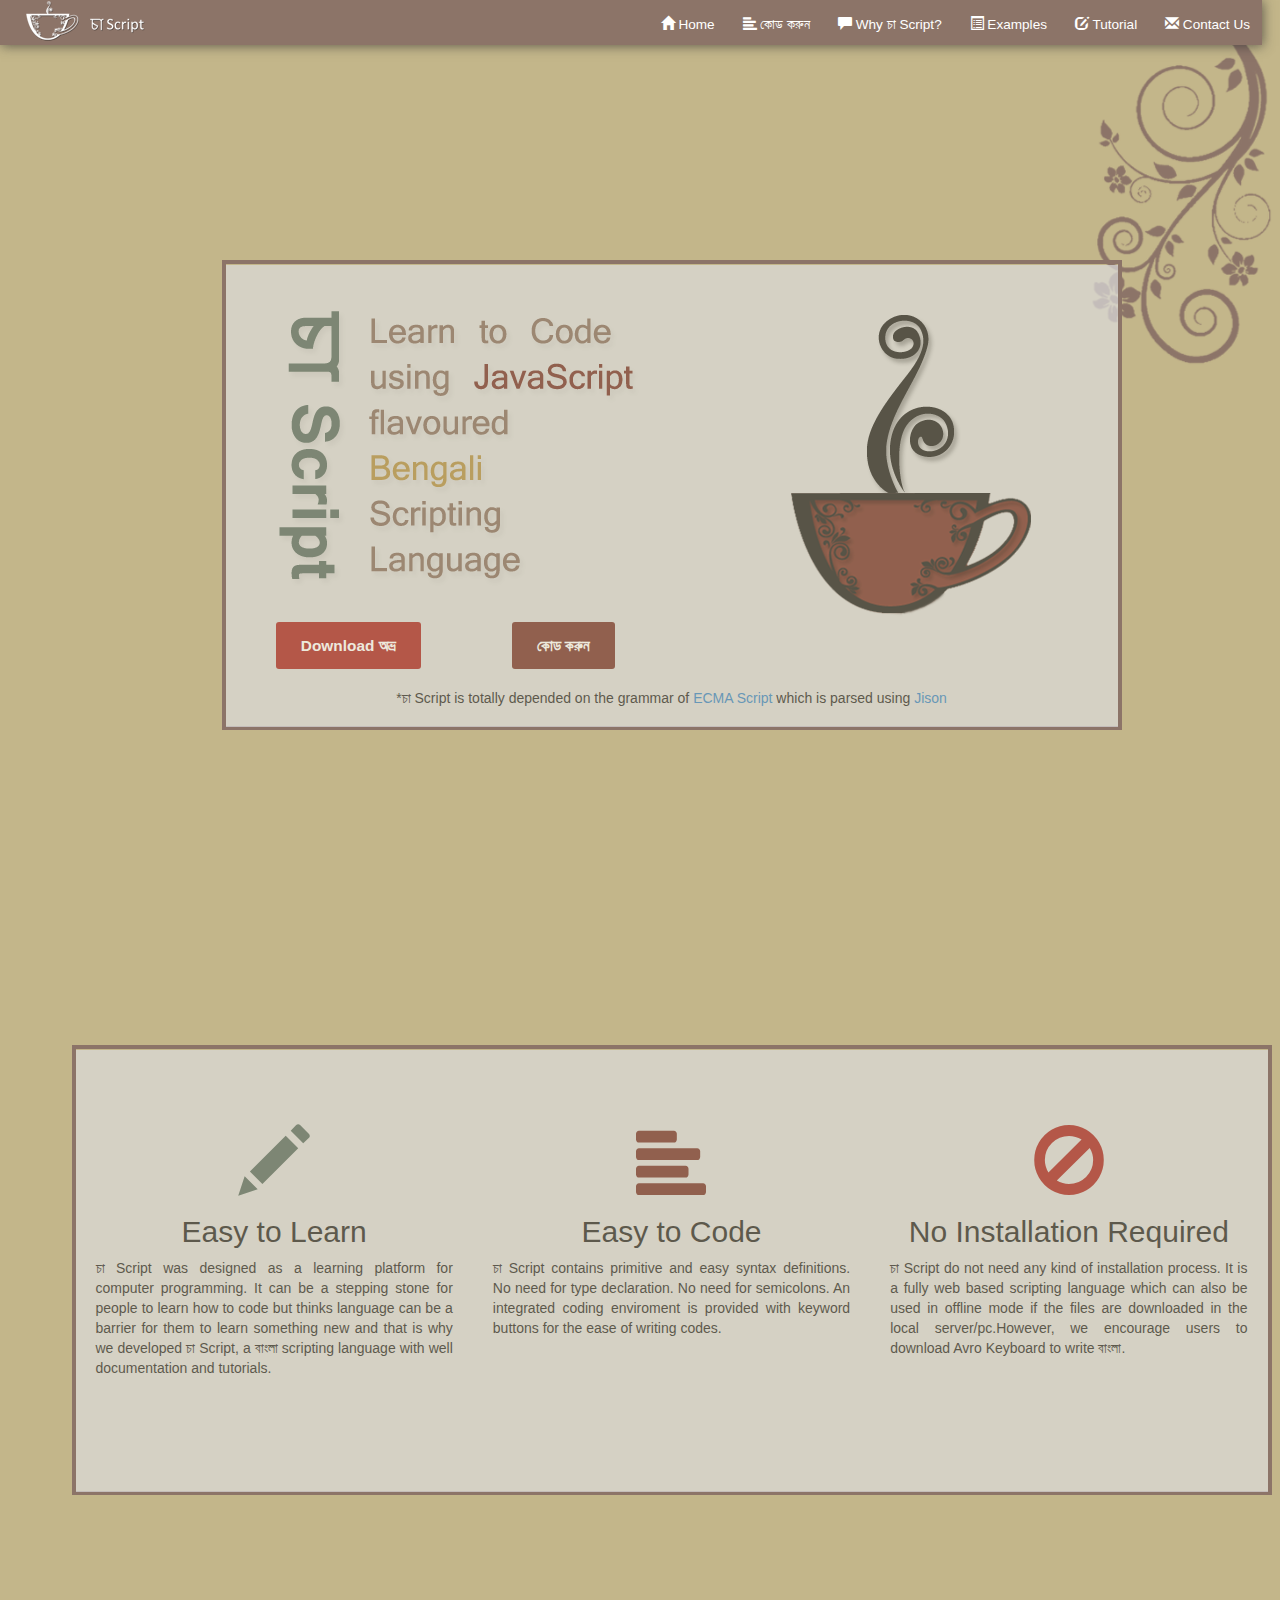
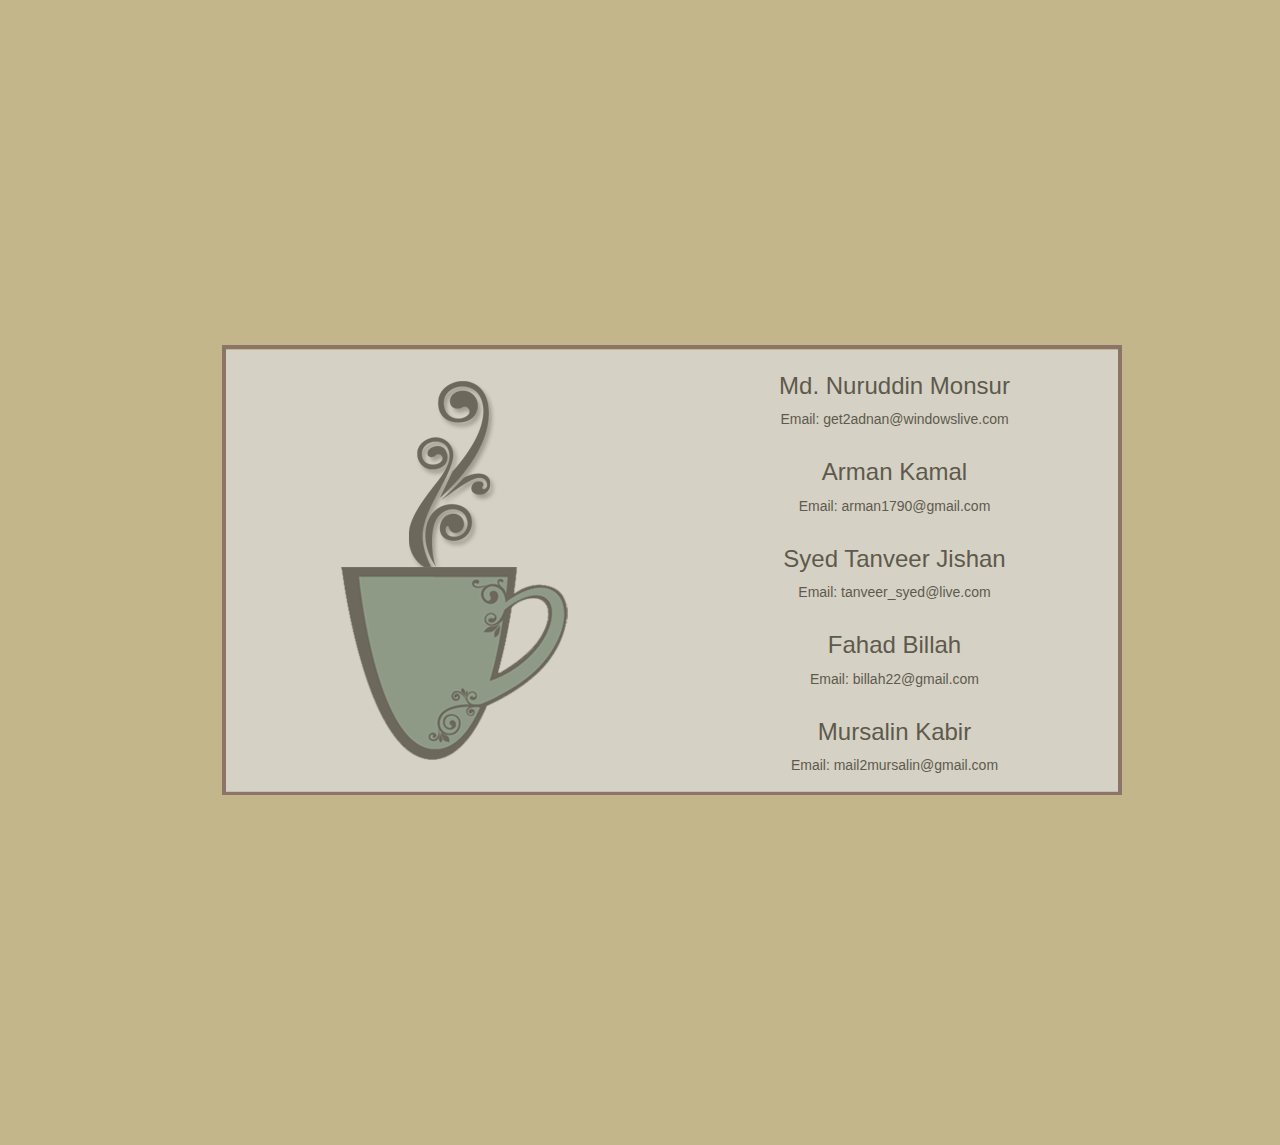
==== chascript/index.html @ 6c228ae0 "chascript upload" ====
<html>
<head>
	<title>চা Script - Home</title>
	<meta name="description" content="Cha Script - চা Script is a programming language in Bengali designed for learning programming.">
	<meta name="keywords" content="bengali,programming language,programming,bangla,cha,script,cha script" />
	<meta name="robots" content="index,follow">
	<meta http-equiv="Content-Type" content="text/html; charset=utf-8" />
    <link rel="icon" type="image/png" href="images/favicon.png">
	<script src="js/jquery.js"></script>
	<script src="js/jquery.sticky.js"></script>
	<link href="css/bootstrap.css" type="text/css" rel="stylesheet" />
    <link href="css/hstyle.css" type="text/css" rel="stylesheet" />
  	<script>
	    $(window).load(function(){
	      $("#header").sticky({ topSpacing: 0 });
	    });

    
  	</script>
	<script>
   
		<!----- JQUERY FOR SLIDING NAVIGATION --->   
$(document).ready(function() {
  $('a[href*=#]').each(function() {
    if (location.pathname.replace(/^\//,'') == this.pathname.replace(/^\//,'')
    && location.hostname == this.hostname
    && this.hash.replace(/#/,'') ) {
      var $targetId = $(this.hash), $targetAnchor = $('[name=' + this.hash.slice(1) +']');
      var $target = $targetId.length ? $targetId : $targetAnchor.length ? $targetAnchor : false;
       if ($target) {
         var targetOffset = $target.offset().top;

<!----- JQUERY CLICK FUNCTION REMOVE AND ADD CLASS "ACTIVE" + SCROLL TO THE #DIV--->   
         $(this).click(function() {
            $("#nav li a").removeClass("active");
            $(this).addClass('active');
           $('html, body').animate({scrollTop: targetOffset}, 1000);
           return false;
         });
      }
    }
  });

});


</script>
</head>

<body>
    

 <div class="head"  id="header">
          <div id="cnav" class="cnav">
            <img class="logo" src="images/logo2.png" alt="চা Script">
            <ul class="pull-right">
              <li> <a href="#home"><span class="glyphicon glyphicon-home"></span> Home</a> </li>
              <li> <a href="code.html"><span class="glyphicon glyphicon-align-left"></span> কোড করুন</a></li>
              <li><a href="#why"><span class="glyphicon glyphicon-comment"></span> Why চা Script?</a> </li>
              <li> <a href="examples.html"><span class="glyphicon glyphicon-list-alt"></span> Examples</a> </li>
              <li> <a href="tutorial.html"><span class="glyphicon glyphicon-edit"></span> Tutorial</a> </li>
              <li> <a href="#contact"><span class="glyphicon glyphicon-envelope"></span> Contact Us</a> </li>
            </ul>
          </div>
        </div>

	 <div class="container-non-responsive">
	  

        <!-- facebook like share plugin -->
    <div class="fb-like" data-href="https://www.facebook.com/chascript" data-width="100px" data-layout="button_count" data-action="like" data-show-faces="true" data-share="true" style="top: 52px; left: 5px; z-index:9999;"></div>
    <div id="fb-root"></div>
    <script>(function(d, s, id) {
      var js, fjs = d.getElementsByTagName(s)[0];
          if (d.getElementById(id)) return;
          js = d.createElement(s); js.id = id;
          js.src = "//connect.facebook.net/en_US/sdk.js#xfbml=1&appId=485258221589254&version=v2.0";
          fjs.parentNode.insertBefore(js, fjs);
        }(document, 'script', 'facebook-jssdk'));
    </script>

        <div id="home"> 

        	<div class="inner">
        		<div class="block">
                    <div class="row">
        	     	<div class="col-xs-6">
        	     		<div class="row intro">
        	     		<img src="images/hometext.png" alt="Home">
        	     		</div>
        	     		<div class="row hbtn">
        	     		  <div class="col-xs-6"><a  href="http://www.omicronlab.com/avro-keyboard.html" target="_blank" class="avro">Download অভ্র</a> </div>
                          <div class="col-xs-6"><a  href="code.html" class="code">কোড করুন</a> </div>
        	     		</div>

        	     	</div>
        	     	<div class="col-xs-6 img">
        	     		<img src="images/home.png" alt="Home">
        	     	</div>
                    </div>
                    <div class="row" style="margin-top:16px;">
                        <h5>*চা Script is totally depended on the grammar of <a  href="http://www.ecmascript.org/" target="_blank">ECMA Script</a> which is parsed using <a  href="http://zaach.github.io/jison/" target="_blank">Jison</a></h5>
                    </div>
        		</div>
        	</div>
        </div>
        <div id="why">
        	<div class="inner2">
        		<div class="block2">
        	     	<div class="col-xs-4 inblock2">
        	     		<div class="row">
        	     		<span style="font-size:5em; color:#60736b;" class="glyphicon glyphicon-pencil"></span>
        	     		</div>
        	     		<div class="row">
	        	     		<h2>Easy to Learn</h2>
	        	     		<p style="margin:0 20px; text-align:justify;">চা Script was designed as a learning platform for computer programming. It can be a stepping stone for people to learn how to code but thinks language can be a barrier for them to learn something new and that is why we developed চা Script, a বাংলা scripting language with well documentation and tutorials.</p>
        	     		</div>
        	     	</div>
        	     	<div class="col-xs-4 inblock2">
        	     		<div class="row">
        	     		<span style="font-size:5em; color:#7d3d35;" class="glyphicon glyphicon-align-left"></span>
        	     		</div>
        	     		<div class="row">
	        	     		<h2>Easy to Code</h2>
	        	     		<p style="margin:0 20px; text-align:justify;">চা Script contains primitive and easy syntax definitions. No need for type declaration. No need for semicolons. An integrated coding enviroment is provided with keyword buttons for the ease of writing codes.</p>
        	     		</div>
        	     	</div>
        	     	<div class="col-xs-4 inblock2">
        	     		<div class="row">
        	     		<span style="font-size:5em; color:#ae302d;" class="glyphicon glyphicon-ban-circle"></span>
        	     		</div>
        	     		<div class="row">
	        	     		<h2>No Installation Required</h2>
	        	     		<p style="margin:0 20px; text-align:justify;">চা Script do not need any kind of installation process. It is a fully web based scripting language which can also be used in offline mode if the files are downloaded in the local server/pc.However, we encourage users to download Avro Keyboard to write বাংলা.</p>
        	     		</div>
        	     	</div>
        	</div>
        </div>
        </div>
        <div id="contact">
            <div class="inner3">
                <div class="block3">
                    <div class="col-xs-6">
                    <img src="images/contact.png" alt="Contact Us">
                    </div>
                    <div class="col-xs-6" style="margin-top:3px;">
                        <div class="row">
                        <div class="row"><h3>Md. Nuruddin Monsur</h3><p>Email: get2adnan@windowslive.com</p></div>
                        <div class="row"><h3>Arman Kamal</h3><p>Email: arman1790@gmail.com</p></div>
                        <div class="row"><h3>Syed Tanveer Jishan</h3><p>Email: tanveer_syed@live.com</p></div>
                        <div class="row"><h3>Fahad Billah</h3><p>Email: billah22@gmail.com</p></div>
                        <div class="row"><h3>Mursalin Kabir</h3><p>Email: mail2mursalin@gmail.com</p></div>
                    	</div>
                    </div>
                </div>
            </div>
        </div>
	 


	   <!-- Start: TraceMyIP.org Code //-->

<script type="text/javascript" src="http://s3.tracemyip.org/tracker/lgUrl.php?stlVar2=1307&amp;rgtype=4684NR-IPIB&amp;pidnVar2=27553&amp;prtVar2=2&amp;scvVar2=12"></script><noscript><div class="row" style="margin: 10px 0;" ><a title="what is my ip" href="http://www.tracemyip.org/" target="_blank"><img src="http://s3.tracemyip.org/tracker/1307/4684NR-IPIB/27553/2/12/ans/" alt="what is my ip" border="0"></a></div></noscript>
<!-- End: TraceMyIP.org Code //-->
</body>

<script language="javascript">
        function autoResizeDiv()
        {
            document.getElementById('home').style.height = window.innerHeight +'px';
             document.getElementById('why').style.height = window.innerHeight +'px';
              document.getElementById('contact').style.height = window.innerHeight +'px';
              document.getElementById('cnav').style.width = (window.innerWidth-18) +'px' ;
        }
        window.onresize = autoResizeDiv;
        autoResizeDiv();
    </script>

</html>
---- chascript/css/hstyle.css ----
html
{
	text-align: center;
}

body
{
background: url('bckk.png'); 
background-position:right top; 
  background-attachment:fixed;
  background-repeat:no-repeat;
  background-color: #c3b68a;
  width:100%;
  min-height: 100%;
   display: inline-block;
    margin: 0px auto;
    text-align: center;
}


a
{
    text-decoration: none !important;
}

.container-non-responsive {
 
  /* Set width to your desired site width */
  width: 1343px;
  display: inline-block;
    margin: 0px auto;
    text-align: center;
}
.logo
{
    margin-left: 25px;
}
.head
{
	z-index: 99999;
}
#cnav
{
  height: 45px;
  text-align: left;
  background-color: #8c7468;
  width:1343px;
-webkit-box-shadow: 1px 1px 11px 0px rgba(50, 50, 50, 0.68);
-moz-box-shadow:    1px 1px 11px 0px rgba(50, 50, 50, 0.68);
box-shadow:         1px 1px 11px 0px rgba(50, 50, 50, 0.68);    
}

#cnav ul
{
  margin:0;
  list-style: none;
  height:45px;
}

#cnav ul li
{
  display:inline-table;
}


#cnav > ul > li > a
{
  margin:0;
  height:40px;
  line-height: 40px;
  font-size: 97%;
  display:inline-table;
  padding: 0px 12px;
  padding-top: 5px;
  color:#ffffff;
  
}

#cnav > ul > li > a:hover
{
  background-color: #70574b;
}

.code:hover
{
  background-color: #8c4e38;
}

.avro:hover
{
  background-color: #c44430;
}

#home
{
	display: table-cell;
    width: 1343px;
   
    vertical-align: middle;
     margin: 0px auto;
    text-align: center;
  
}
#why
{
  	display: table;
    width: 1343px;
    
    vertical-align: middle;
     margin: 0px auto;
    text-align: center;
  
}
#contact
{
  display: table;
    width: 1343px;
   
    vertical-align: middle;
     margin: 0px auto;
    text-align: center;
}

div.inner {
    display: inline-block;
    width: 900px;
    height: 470px;
    border: 4px solid #8c7468;
 
}

div.inner2 {
	margin-top: 100px;
    display: inline-block;
    width: 1200px;
    height: 450px;
    border: 4px solid #8c7468;
    
}

div.inner3 {
  margin-top: 100px;
    display: inline-block;
    width: 900px;
    height: 450px;
    border: 4px solid #8c7468;
 
}

div >.inner > .block
{
	margin-top: 1px;
	 background: #dddddd;
	 height:462px;
	 opacity: 0.70;
  filter:Alpha(opacity=70);
}

div >.inner2 > .block2
{
	margin-top: 1px;
	 background: #dddddd;
	 height:442px;
	 opacity: 0.70;
  filter:Alpha(opacity=70);
}

div >.inner3 > .block3
{
  margin-top: 1px;
   background: #dddddd;
   height:442px;
   opacity: 0.70;
  filter:Alpha(opacity=70);
}

.inblock2
{
	padding-top: 75px;
}

.img > img
{
	margin-left:10px;
}

.hbtn
{
	margin-top: 20px;
	margin-left: 15px;
}

.hbtn > div > a
{
	padding:15px 25px;
	color:#ffffff;
	font-size: 1.1em;
	font-weight: bold;
	border-radius: 3px;
}
.code
{
	background-color: #7d3d35;
}

.avro
{
	background-color: #ae302d;
}
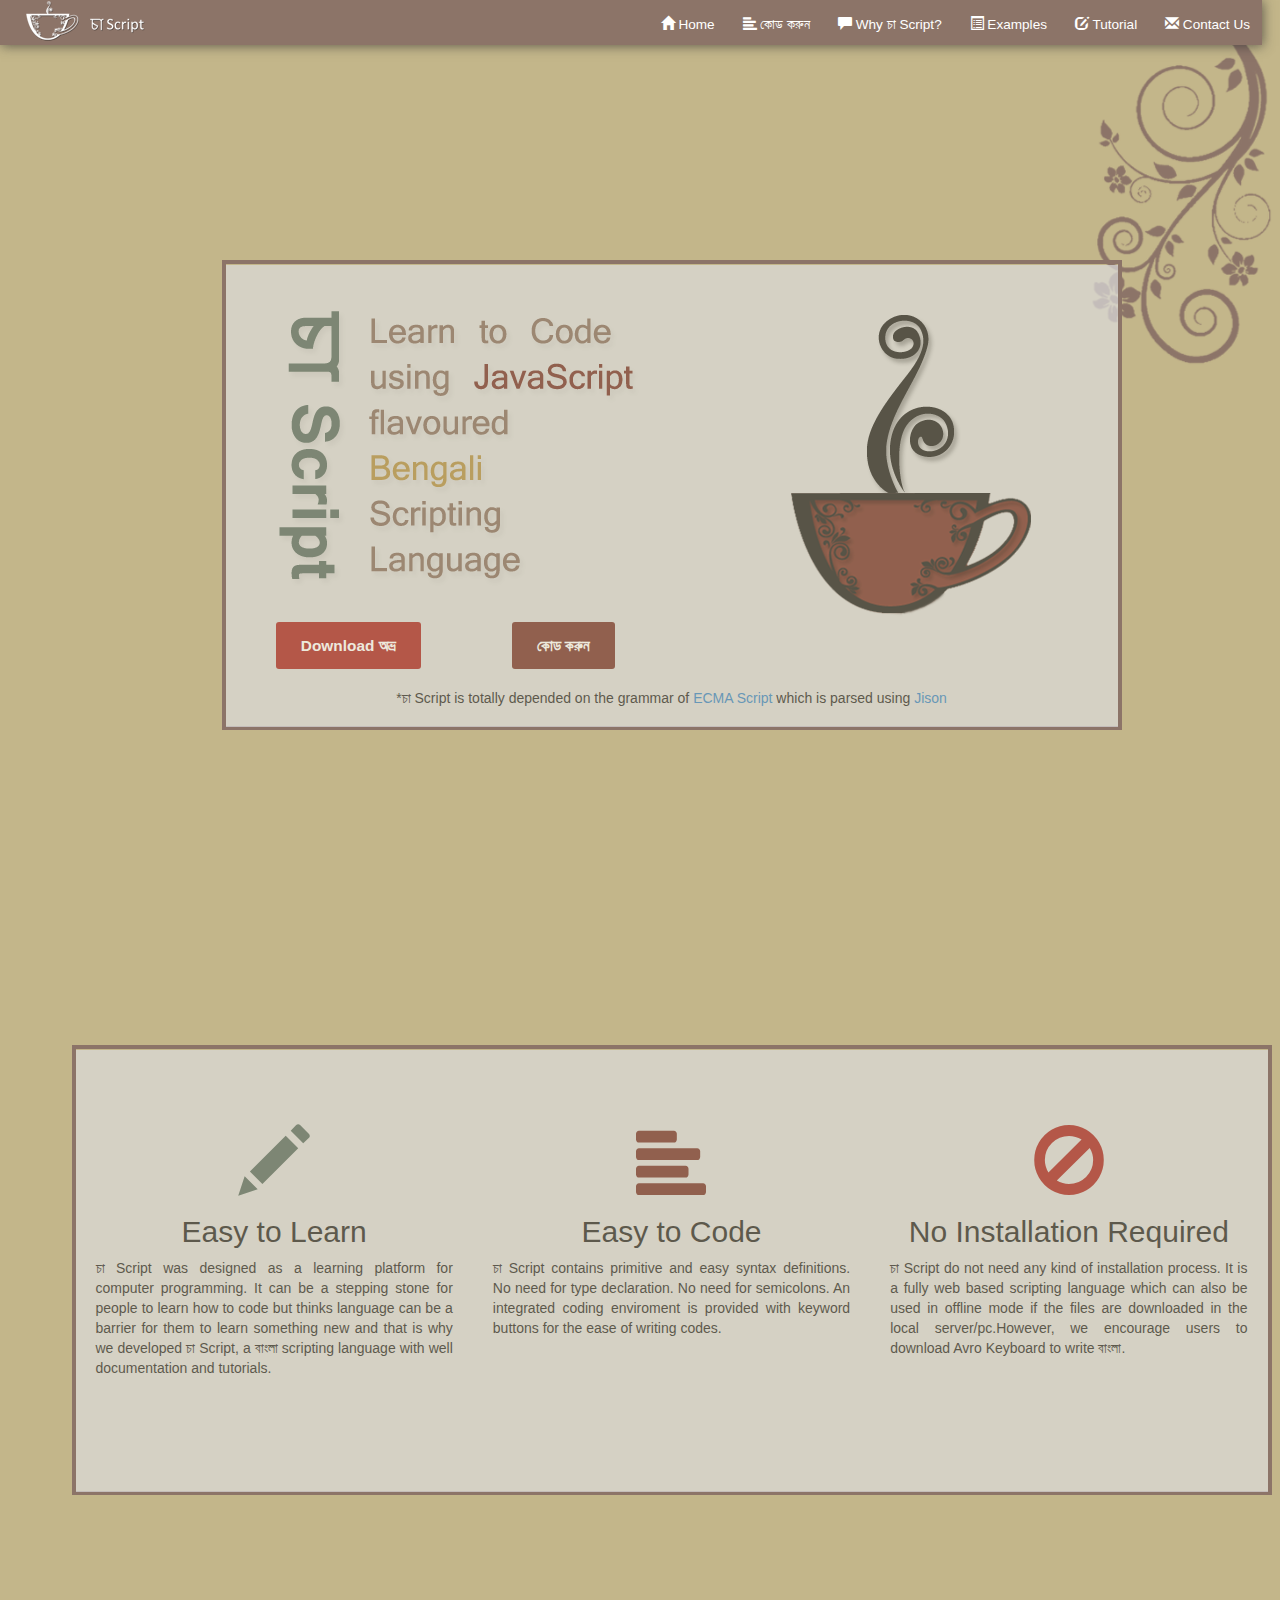
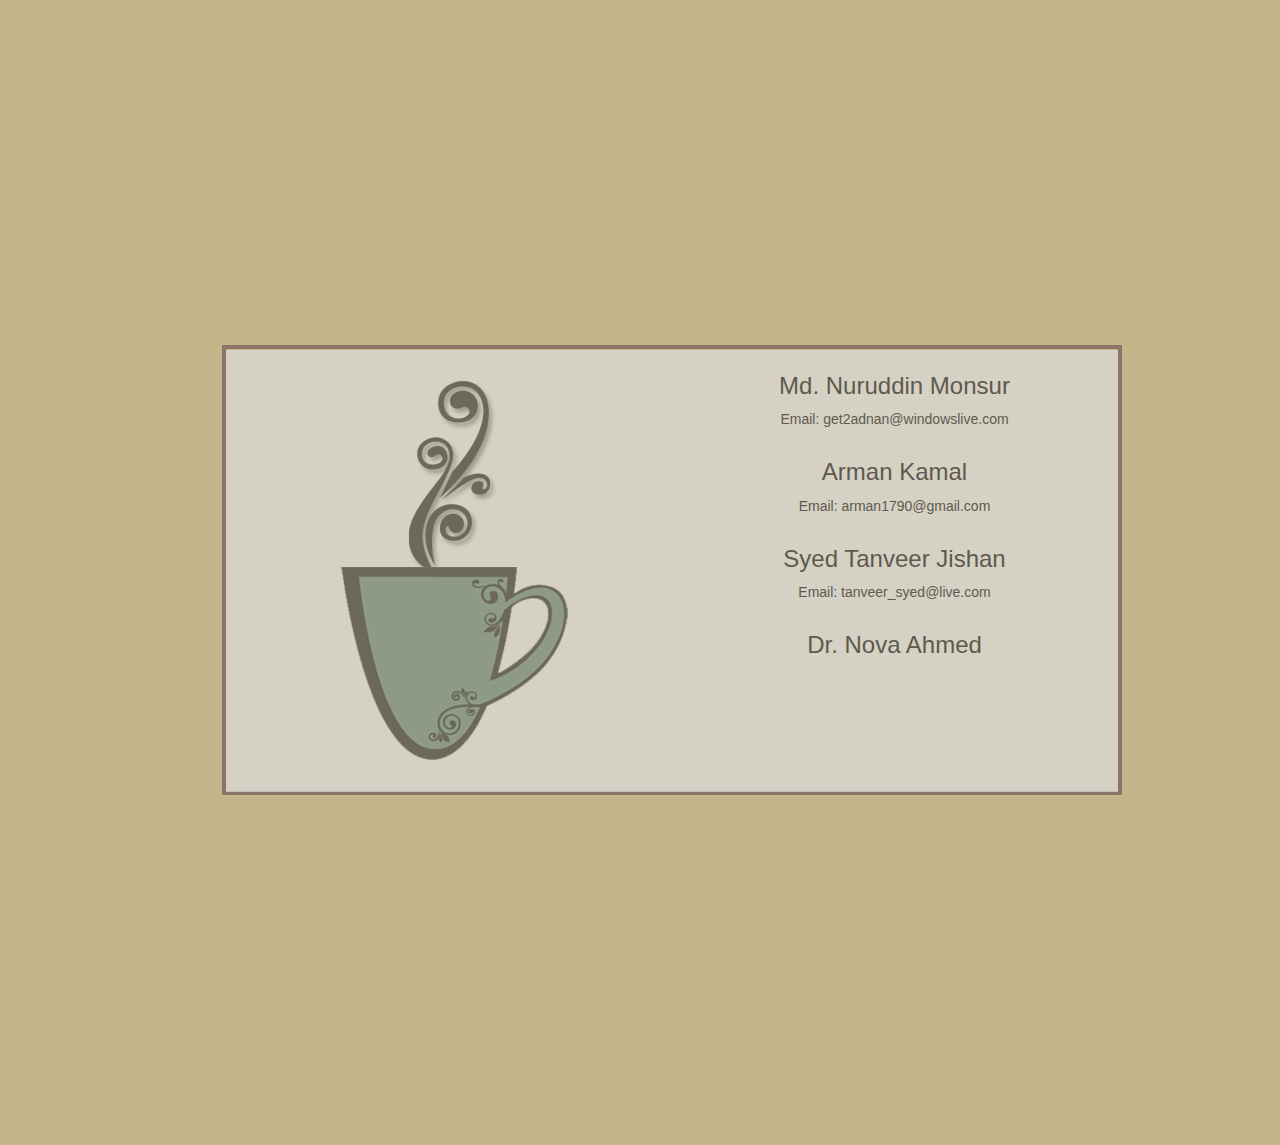
==== commit 06354b17: "chapscript upload" ====
--- a/chascript/index.html
+++ b/chascript/index.html
@@ -148,8 +148,7 @@
                         <div class="row"><h3>Md. Nuruddin Monsur</h3><p>Email: get2adnan@windowslive.com</p></div>
                         <div class="row"><h3>Arman Kamal</h3><p>Email: arman1790@gmail.com</p></div>
                         <div class="row"><h3>Syed Tanveer Jishan</h3><p>Email: tanveer_syed@live.com</p></div>
-                        <div class="row"><h3>Fahad Billah</h3><p>Email: billah22@gmail.com</p></div>
-                        <div class="row"><h3>Mursalin Kabir</h3><p>Email: mail2mursalin@gmail.com</p></div>
+                        <div class="row"><h3>Dr. Nova Ahmed</h3></div>
                     	</div>
                     </div>
                 </div>
